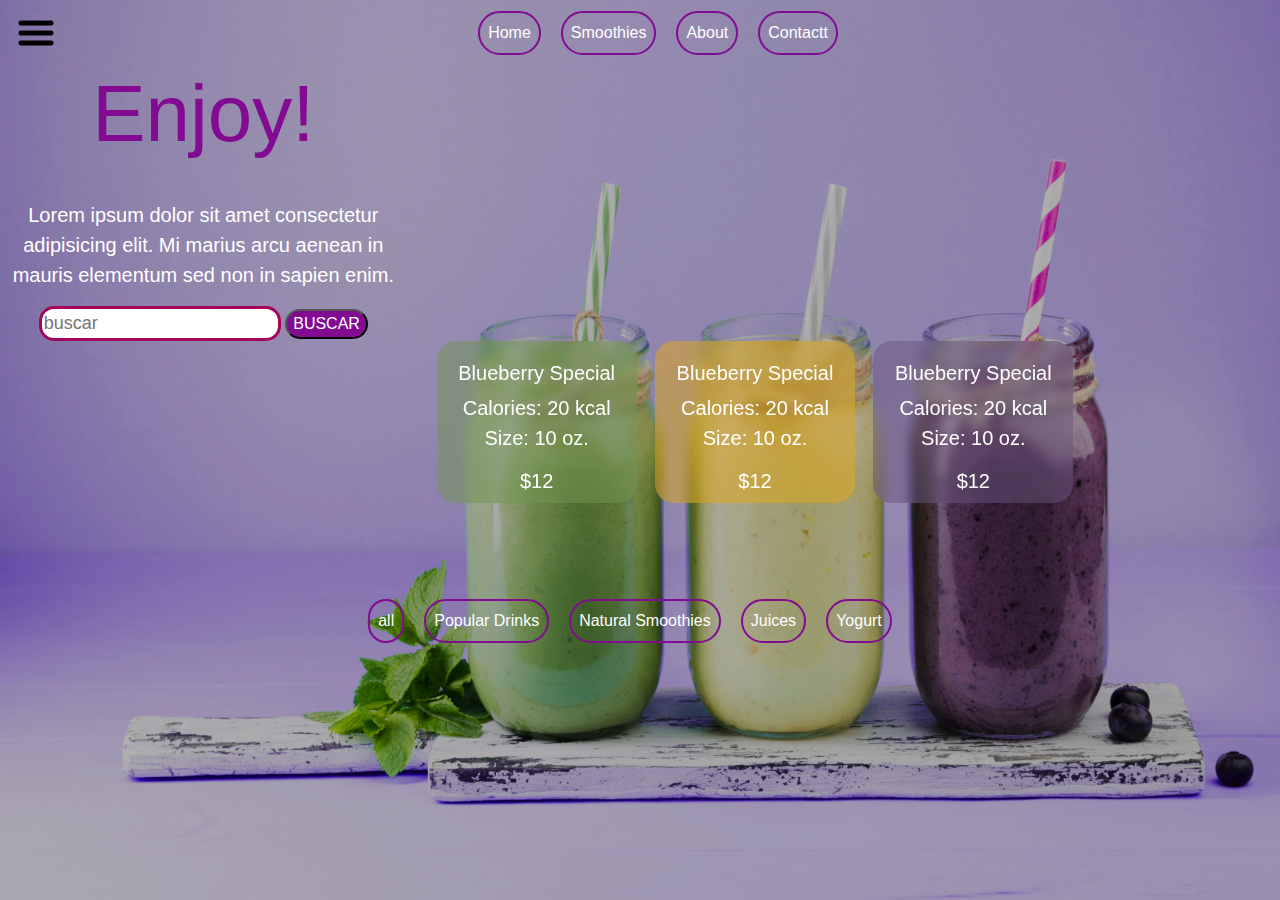
==== bebidas refrescantes/index.html @ 8b8bbb33 "Add files via upload" ====
<!DOCTYPE html>
<html lang="es">
<head>
    <!--links bootstrap css-->
    <link rel="stylesheet" href="css/Estilos.css">
    <link rel="stylesheet" href="css/bootstrap.min.css">
    
    <meta charset="UTF-8">
    <meta name="viewport" content="width=device-width, user-scalable=no, initial-scale=1.0">
    <title>Bebidas Refrescantes</title>
  
</head>
<body>
    <!--fondo de la pagina-->
    <div class="fondo">
        <img src="imagenes/fondo.jpg" alt="" class="img-fondo">

        <!--navbar transparente-->
        <div>
            <header>
                <nav class="navbar navbar-expand-lg navbar-light">
                    <a class="navbar-brand" href="#"><img src="imagenes/icono.png" alt=""></a>
                    <button class="navbar-toggler" type="button" data-toggle="collapse" data-target="#navbarSupportedContent" aria-controls="navbarSupportedContent" aria-expanded="false" aria-label="Toggle navigation">
                      <span class="navbar-toggler-icon"></span>
                    </button>
                  
                    <div class="collapse navbar-collapse" id="navbarSupportedContent">
                      <ul class="navbar-nav" style="margin: auto;"> 
                        <li class="nav-item ">
                          <a class="nav-link" href="#">Home <span class="sr-only">(current)</span></a>
                        </li>
                        <li class="nav-item">
                          <a class="nav-link" href="#">Smoothies</a>
                        </li>
                        <li class="nav-item">
                            <a class="nav-link" href="#">About</a>
                          </li>
                          <li class="nav-item">
                            <a class="nav-link" href="#">Contactt</a>
                          </li>
                      </ul>
                    </div>
                  </nav>
            </header>
        </div>

        <!--titulo Enjoi-->
        <div class="row">
            <div class="col-md-4">
                <h3 class="titulo">Enjoy!</h3>
            </div>
            <div class="col-md-8"></div>
        </div>

        <!--Texto bajo enjoy-->
        <div class="row">
            <div class="col-md-4">
                <p class="textoBlanco">
                    <br>Lorem ipsum dolor sit amet consectetur 
                    <br>adipisicing elit. Mi marius arcu aenean in 
                    <br>mauris elementum sed non in sapien enim.
                </p>
            </div>
            <div class="col-md-8"></div>
        </div>

         <!--barra de busqueda-->
         <div class="row">
            <div class="col-md-4">
                <input type="text" name="barra search" placeholder="buscar" class="src" autocomplete="off">
                <button type="button" class="boton">BUSCAR</button>
            </div>
            <div class=" col-m-8"></div>
        </div>

        <!--tarjetas-->
        <div class="row">
            <div class="col-md-2"></div>
            <div class="col-md-2"></div>
            <div class="col-md-2">
                <div class="card1" style="width: 200px; height: 162px;">
                    <div class="card-body">
                      <h5 class="textoBlanco">Blueberry Special</h5>
                      <p class="textoBlanco">Calories: 20 kcal <br>Size: 10 oz.</p>
                      <h5 class="textoBlanco">$12</h5>
                    </div>
                  </div>
            </div>
            <div class="col-md-2">
                <div class="card2" style="width: 200px; height: 162px;">
                    <div class="card-body">
                        <h5 class="textoBlanco">Blueberry Special</h5>
                      <p class="textoBlanco">Calories: 20 kcal <br>Size: 10 oz.</p>
                      <h5 class="textoBlanco">$12</h5>
                    </div>
                  </div>
            </div>
            <div class="col-md-2">
                <div class="card3" style="width: 200px; height: 162px;">
                    <div class="card-body">
                        <h5 class="textoBlanco">Blueberry Special</h5>
                      <p class="textoBlanco">Calories: 20 kcal <br>Size: 10 oz.</p>
                      <h5 class="textoBlanco">$12</h5>
                    </div>
                  </div>
            </div>
            <div class="col-md-2"></div>
        </div>

        <div class="row">
            <p>
                <br><br><br>
            </p>
        </div>


        <div class="row">
            <div class="col-md-2"></div>
            <div class="col-md-8">
                <nav class="navbar navbar-expand-lg navbar-light">
                    <button class="navbar-toggler" type="button" data-toggle="collapse" data-target="#navbarSupportedContent" aria-controls="navbarSupportedContent" aria-expanded="false" aria-label="Toggle navigation">
                      <span class="navbar-toggler-icon"></span>
                    </button>
                  
                    <div class="collapse navbar-collapse" id="navbarSupportedContent">
                      <ul class="navbar-nav" style="margin: auto;"> 
                        <li class="nav-item">
                          <a class="nav-link" href="#">all</a>
                        </li>
                        <li class="nav-item">
                            <a class="nav-link" href="#">Popular Drinks</a>
                          </li>
                          <li class="nav-item">
                            <a class="nav-link" href="#">Natural Smoothies</a>
                          </li>
                          <li class="nav-item">
                            <a class="nav-link" href="#">Juices</a>
                          </li>
                          <li class="nav-item">
                            <a class="nav-link" href="#">Yogurt</a>
                          </li>
                      </ul>
                    </div>
                  </nav>
            </div>
            <div class="col-md-2"></div>
        </div>

  <!--seguire a partir de aqui-->

      </div>
    

    
    <!--links Jquery y bootstrap js-->
    <script src="js/jquery-3.5.1.min.js"></script>
    <script src="js/bootstrap.min.js"></script>  
</body>
</html>
---- bebidas refrescantes/css/Estilos.css ----
body{
    margin: 0 auto;
    padding: 0px;
}

.fondo{
  height: 100vh;
  width: 100%;
  background-color: rgba(0, 0, 0, 0.3);
  text-align: center;
  position: absolute;
}

.img-fondo{
  height: 100%;
  width: 100%;
  position: absolute;
  top: 0;
  left: 0;
  z-index: -100;
}

.navbar-brand img {
  height: 40px;

}

.navbar .navbar-nav .nav-item .nav-link:link,.navbar .navbar-nav .nav-item .nav-link:visited {
  color: #fff;
  margin-right: 20px;
  border: 2px solid #820b92;
  border-radius: 30px;
}



/*efecto hover para el navbar parpadea demasiado*/

/*.navbar .navbar-nav .nav-item .nav-link:hover,.navbar .navbar-nav .nav-item .nav-link:active {
  color: #1c007b;
  margin-right: 20px;
  border-bottom: 2px solid #1c007b;
  transition: border-bottom 0.2s;

}*/

.titulo{
  font-size: 80px;
  color: #820b92;
}

.textoBlanco{
  font-size: 20px;
  color: #fff;
}


input.src{
  padding: 9px, 10px, 9px, 32px;
  outline: none;
  font-size: 18px;
  border-radius: 15px;
  color: #444;
  border: 3px solid #a50559;
}

.boton{
  border-radius: 15px;
  background-color: #820b92;
  color: #fff;
}

.card1{
  background: rgba(111, 149, 81, 0.5);
backdrop-filter: blur(5px);
/* Note: backdrop-filter has minimal browser support */

border-radius: 19px;
}

.card2{
  background: rgba(228, 170, 20, 0.5);
backdrop-filter: blur(5px);
/* Note: backdrop-filter has minimal browser support */

border-radius: 19px;
}

.card3{
  background: rgba(106, 86, 125, 0.5);
backdrop-filter: blur(5px);
/* Note: backdrop-filter has minimal browser support */

border-radius: 19px;
}
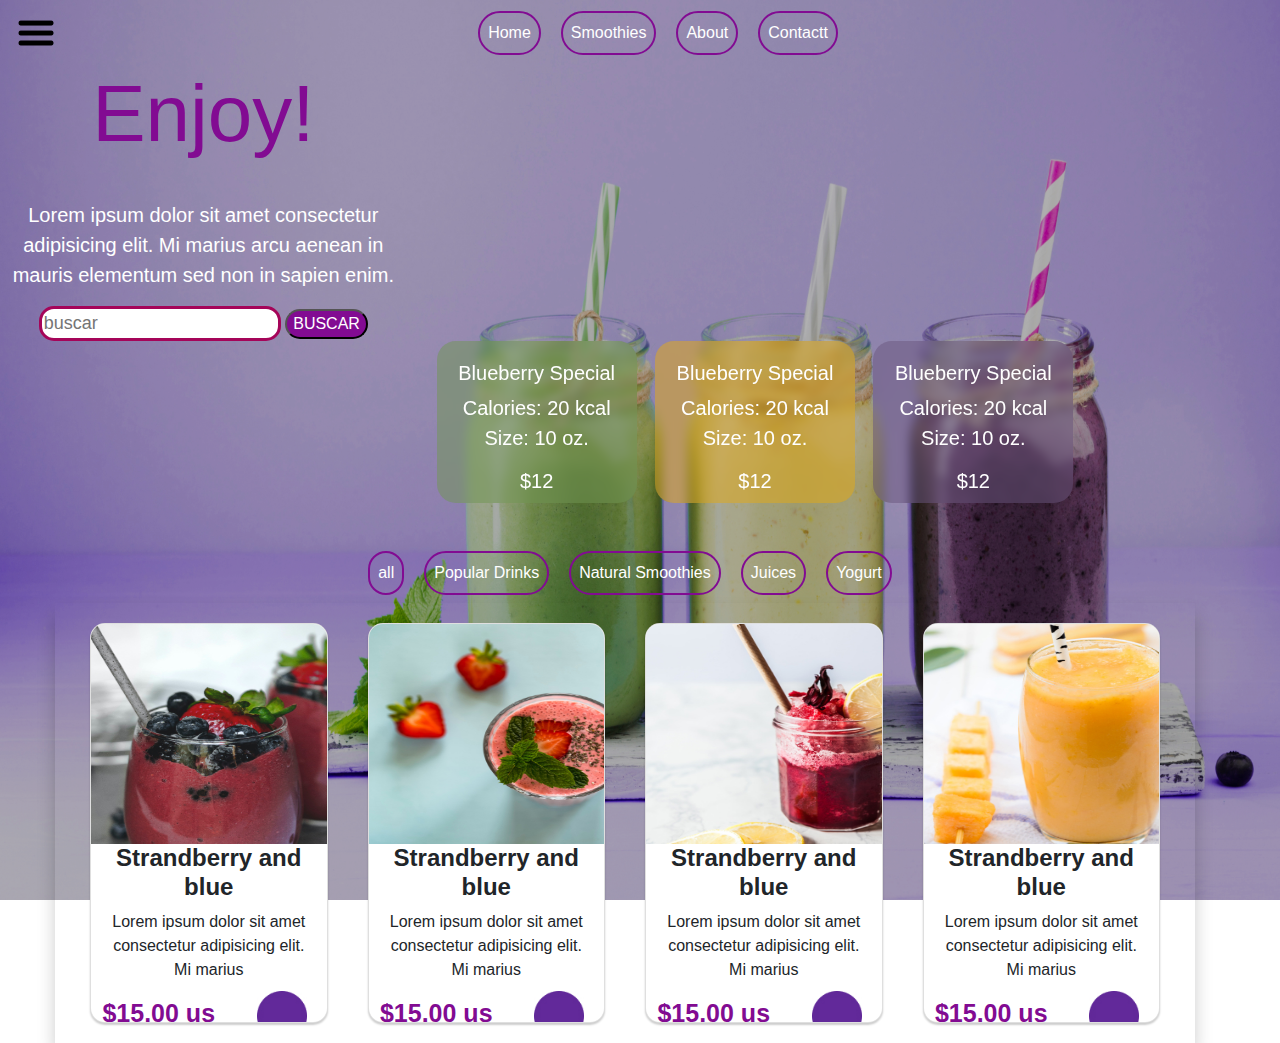
==== commit ee3c0493: "implementacion de cards" ====
--- a/bebidas refrescantes/index.html
+++ b/bebidas refrescantes/index.html
@@ -109,7 +109,7 @@
 
         <div class="row">
             <p>
-                <br><br><br>
+                <br>
             </p>
         </div>
 
@@ -146,7 +146,56 @@
             <div class="col-md-2"></div>
         </div>
 
-  <!--seguire a partir de aqui-->
+        <div class="row">
+          <div class="container" style="display:flex;">
+
+            <div class="card">
+              <img src="imagenes/card1.jpg" alt="">
+              <h4>Strandberry and blue</h4>
+              <p>Lorem ipsum dolor sit amet consectetur 
+                adipisicing elit. Mi marius</p>
+                <h5>$15.00 us</h5>
+                <img style="width: 50px; height: 50px; margin-left: auto; margin-right: 20px; 
+                margin-top: -45px;" src="imagenes/Ellipse 8.jpg" >
+              <a href=""></a>
+            </div>
+
+            <div class="card">
+              <img src="imagenes/card2.jpg" alt="">
+              <h4>Strandberry and blue</h4>
+              <p>Lorem ipsum dolor sit amet consectetur 
+                adipisicing elit. Mi marius</p>
+                <h5>$15.00 us</h5>
+                <img style="width: 50px; height: 50px; margin-left: auto; margin-right: 20px; 
+                margin-top: -45px;" src="imagenes/Ellipse 8.jpg" >
+              <a href=""></a>
+            </div>
+
+            <div class="card">
+              <img src="imagenes/card3.jpg" alt="">
+              <h4>Strandberry and blue</h4>
+              <p>Lorem ipsum dolor sit amet consectetur 
+                adipisicing elit. Mi marius</p>
+                <h5>$15.00 us</h5>
+                <img style="width: 50px; height: 50px; margin-left: auto; margin-right: 20px; 
+                margin-top: -45px;" src="imagenes/Ellipse 8.jpg" >
+              <a href=""></a>
+            </div>
+
+            <div class="card">
+              <img src="imagenes/card4.jpg" alt="">
+              <h4>Strandberry and blue</h4>
+              <p>Lorem ipsum dolor sit amet consectetur 
+                adipisicing elit. Mi marius</p>
+                <h5>$15.00 us</h5>
+                <img style="width: 50px; height: 50px; margin-left: auto; margin-right: 20px; 
+                margin-top: -45px;" src="imagenes/Ellipse 8.jpg" >
+              <a href=""></a>
+            </div>
+
+          </div>
+        </div>
+
 
       </div>
     
--- a/bebidas refrescantes/css/Estilos.css
+++ b/bebidas refrescantes/css/Estilos.css
@@ -1,3 +1,4 @@
+
 body{
     margin: 0 auto;
     padding: 0px;
@@ -93,3 +94,47 @@
 
 border-radius: 19px;
 }
+
+.container .card{
+  width: 330px;
+  height: 400px;
+  border-radius: 15px;
+  box-shadow: 0 2px 2px rgba(0, 0, 0, 0.2);
+  overflow: hidden;
+  margin: 20px;
+  text-align: center;
+  transition: all 0.25s;
+}
+
+.container ,.card:hover{
+  transform: translate(-15px);
+  box-shadow: 0 12px 17px rgba(0, 0, 0, 0.2);
+}
+
+.container .card img{
+  width: 330px;
+  height: 220px;
+}
+
+.container .card h4{
+  font-weight: 600;
+}
+
+.container .card p{
+  padding: 0 1rem;
+  font-size: 16px;
+  font-weight: 300;
+}
+
+.container .card a{
+  font-weight: 500;
+  text-decoration: none;
+  color: #3498db;
+}
+
+.container .card h5{
+  padding-right: 100px;
+  font-weight: 600;
+  font-size: 25px;
+  color: #820b92;
+}
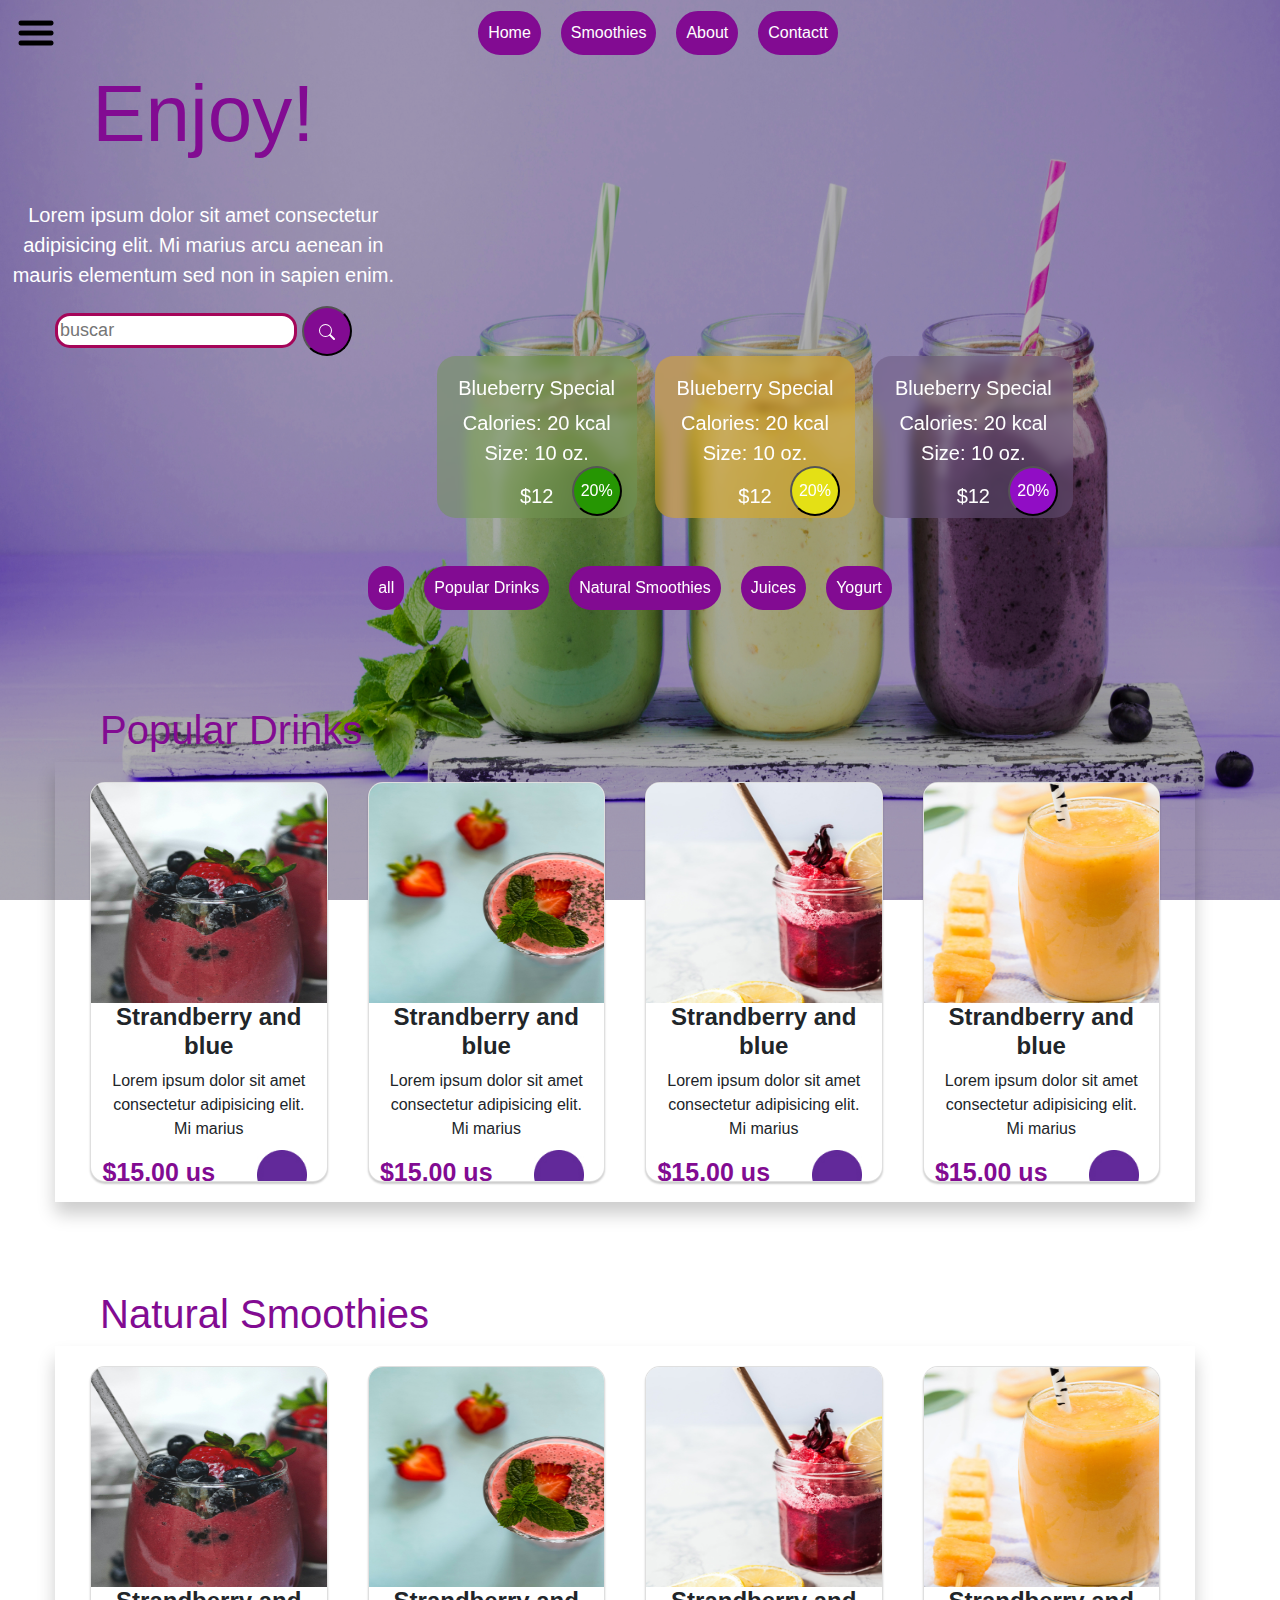
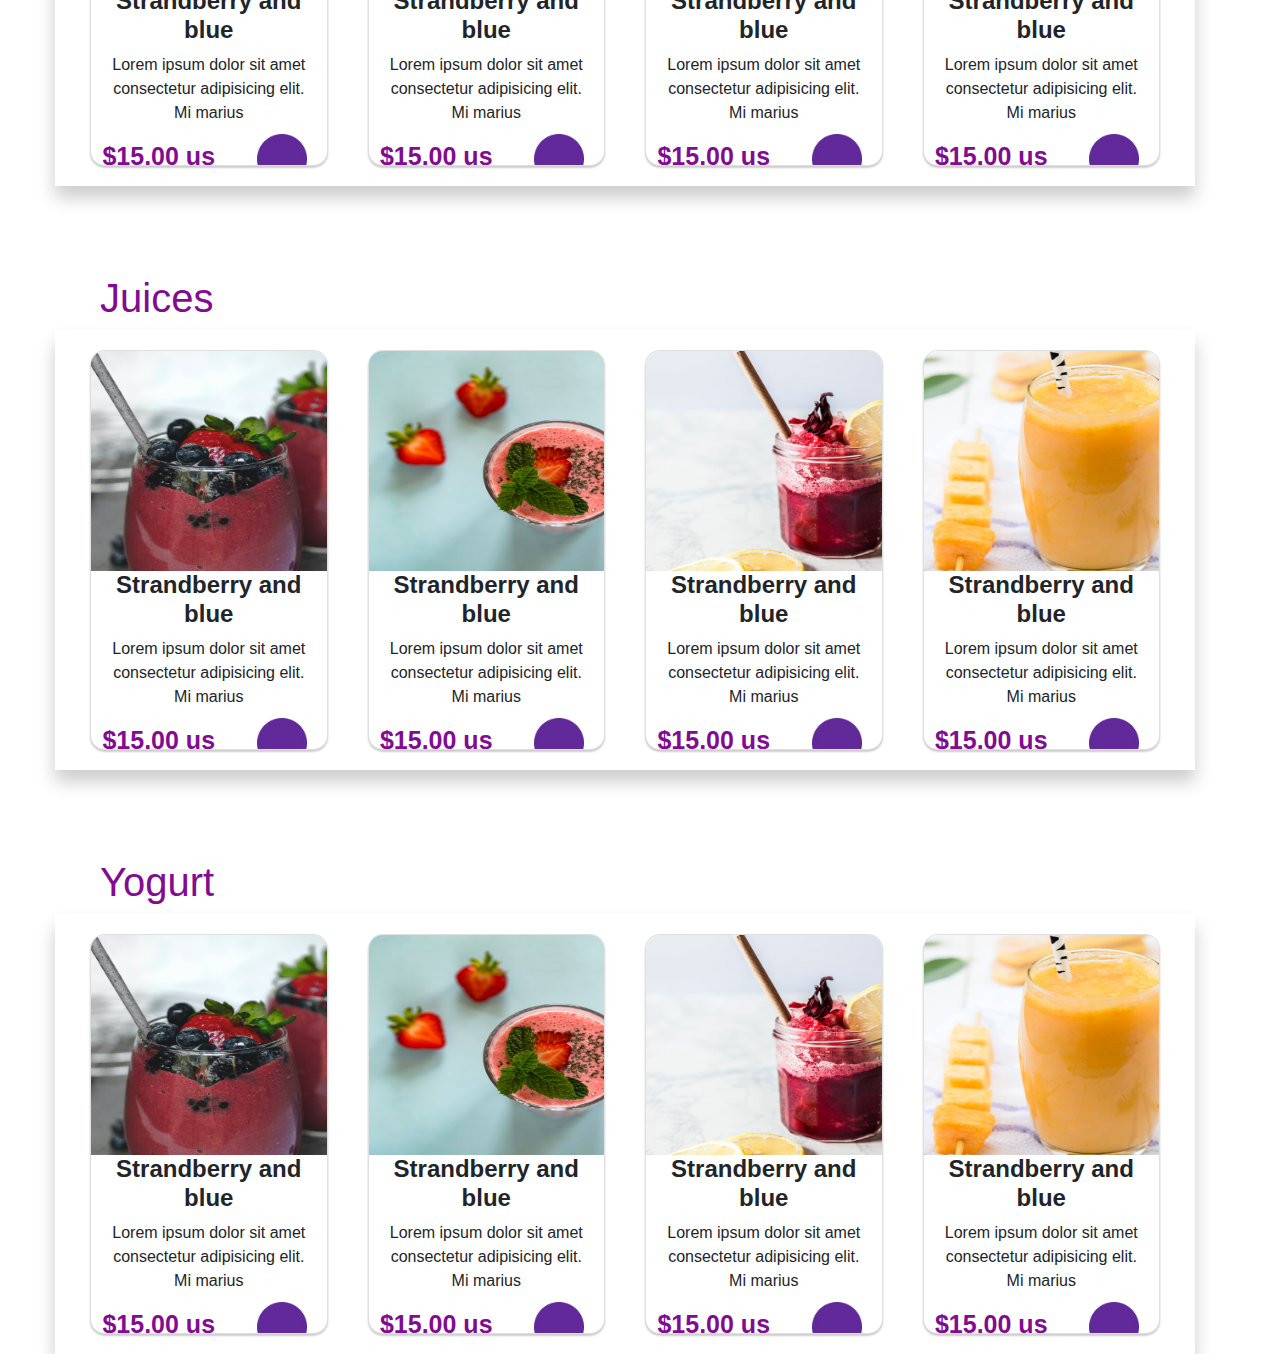
==== commit 560bcda4: "segundo navbar funciona" ====
--- a/bebidas refrescantes/index.html
+++ b/bebidas refrescantes/index.html
@@ -27,16 +27,16 @@
                     <div class="collapse navbar-collapse" id="navbarSupportedContent">
                       <ul class="navbar-nav" style="margin: auto;"> 
                         <li class="nav-item ">
-                          <a class="nav-link" href="#">Home <span class="sr-only">(current)</span></a>
+                          <a class="nav-link" href="#" style="background-color: #820b92;">Home <span class="sr-only">(current)</span></a>
                         </li>
                         <li class="nav-item">
-                          <a class="nav-link" href="#">Smoothies</a>
+                          <a class="nav-link" href="#" style="background-color: #820b92;">Smoothies</a>
                         </li>
                         <li class="nav-item">
-                            <a class="nav-link" href="#">About</a>
+                            <a class="nav-link" href="#" style="background-color: #820b92;">About</a>
                           </li>
                           <li class="nav-item">
-                            <a class="nav-link" href="#">Contactt</a>
+                            <a class="nav-link" href="#" style="background-color: #820b92;">Contactt</a>
                           </li>
                       </ul>
                     </div>
@@ -68,21 +68,24 @@
          <div class="row">
             <div class="col-md-4">
                 <input type="text" name="barra search" placeholder="buscar" class="src" autocomplete="off">
-                <button type="button" class="boton">BUSCAR</button>
+                <button type="button" class="boton"><svg width="1em" height="1em" viewBox="0 0 16 16" class="bi bi-search" fill="currentColor" xmlns="http://www.w3.org/2000/svg">
+                  <path fill-rule="evenodd" d="M10.442 10.442a1 1 0 0 1 1.415 0l3.85 3.85a1 1 0 0 1-1.414 1.415l-3.85-3.85a1 1 0 0 1 0-1.415z"/>
+                  <path fill-rule="evenodd" d="M6.5 12a5.5 5.5 0 1 0 0-11 5.5 5.5 0 0 0 0 11zM13 6.5a6.5 6.5 0 1 1-13 0 6.5 6.5 0 0 1 13 0z"/>
+                </svg></button>
             </div>
             <div class=" col-m-8"></div>
         </div>
 
         <!--tarjetas-->
         <div class="row">
-            <div class="col-md-2"></div>
-            <div class="col-md-2"></div>
+            <div class="col-md-4"></div>
             <div class="col-md-2">
                 <div class="card1" style="width: 200px; height: 162px;">
                     <div class="card-body">
                       <h5 class="textoBlanco">Blueberry Special</h5>
                       <p class="textoBlanco">Calories: 20 kcal <br>Size: 10 oz.</p>
                       <h5 class="textoBlanco">$12</h5>
+                      <button type="button" class="boton2">20%</button>
                     </div>
                   </div>
             </div>
@@ -92,15 +95,17 @@
                         <h5 class="textoBlanco">Blueberry Special</h5>
                       <p class="textoBlanco">Calories: 20 kcal <br>Size: 10 oz.</p>
                       <h5 class="textoBlanco">$12</h5>
+                      <button type="button" class="boton3">20%</button>
                     </div>
                   </div>
             </div>
-            <div class="col-md-2">
-                <div class="card3" style="width: 200px; height: 162px;">
+            <div class="col-xs-12 col-md-2">
+                <div class="card3 " style="width: 200px; height: 162px;">
                     <div class="card-body">
                         <h5 class="textoBlanco">Blueberry Special</h5>
                       <p class="textoBlanco">Calories: 20 kcal <br>Size: 10 oz.</p>
                       <h5 class="textoBlanco">$12</h5>
+                      <button type="button" class="boton4">20%</button>
                     </div>
                   </div>
             </div>
@@ -125,27 +130,36 @@
                     <div class="collapse navbar-collapse" id="navbarSupportedContent">
                       <ul class="navbar-nav" style="margin: auto;"> 
                         <li class="nav-item">
-                          <a class="nav-link" href="#">all</a>
+                          <a class="nav-link" href="#" style="background-color: #820b92;">all</a>
                         </li>
                         <li class="nav-item">
-                            <a class="nav-link" href="#">Popular Drinks</a>
+                            <a class="nav-link" href="#ancla" style="background-color: #820b92;">Popular Drinks</a>
                           </li>
                           <li class="nav-item">
-                            <a class="nav-link" href="#">Natural Smoothies</a>
+                            <a class="nav-link" href="#ancla1" style="background-color: #820b92;">Natural Smoothies</a>
                           </li>
                           <li class="nav-item">
-                            <a class="nav-link" href="#">Juices</a>
+                            <a class="nav-link" href="#ancla2" style="background-color: #820b92;">Juices</a>
                           </li>
                           <li class="nav-item">
-                            <a class="nav-link" href="#">Yogurt</a>
+                            <a class="nav-link" href="#ancla3" style="background-color: #820b92;">Yogurt</a>
                           </li>
                       </ul>
                     </div>
                   </nav>
             </div>
             <div class="col-md-2"></div>
-        </div>
-
+            </div>
+
+            
+            <div>
+              <a name="ancla"></a>
+              <p><br><br><br></p>
+              <h5 class="titulo1">Popular Drinks</h5>
+            </div>
+
+        <!--inicio de cards-->
+        
         <div class="row">
           <div class="container" style="display:flex;">
 
@@ -192,7 +206,169 @@
                 margin-top: -45px;" src="imagenes/Ellipse 8.jpg" >
               <a href=""></a>
             </div>
-
+          </div>
+        </div>
+        
+
+        <div>
+          <a name="ancla1"></a>
+          <p><br><br><br></p>
+          <h5 class="titulo1">Natural Smoothies</h5>
+        </div>
+        <div class="row">
+          <div class="container" style="display:flex;">
+
+            <div class="card">
+              <img src="imagenes/card1.jpg" alt="">
+              <h4>Strandberry and blue</h4>
+              <p>Lorem ipsum dolor sit amet consectetur 
+                adipisicing elit. Mi marius</p>
+                <h5>$15.00 us</h5>
+                <img style="width: 50px; height: 50px; margin-left: auto; margin-right: 20px; 
+                margin-top: -45px;" src="imagenes/Ellipse 8.jpg" >
+              <a href=""></a>
+            </div>
+
+            <div class="card">
+              <img src="imagenes/card2.jpg" alt="">
+              <h4>Strandberry and blue</h4>
+              <p>Lorem ipsum dolor sit amet consectetur 
+                adipisicing elit. Mi marius</p>
+                <h5>$15.00 us</h5>
+                <img style="width: 50px; height: 50px; margin-left: auto; margin-right: 20px; 
+                margin-top: -45px;" src="imagenes/Ellipse 8.jpg" >
+              <a href=""></a>
+            </div>
+
+            <div class="card">
+              <img src="imagenes/card3.jpg" alt="">
+              <h4>Strandberry and blue</h4>
+              <p>Lorem ipsum dolor sit amet consectetur 
+                adipisicing elit. Mi marius</p>
+                <h5>$15.00 us</h5>
+                <img style="width: 50px; height: 50px; margin-left: auto; margin-right: 20px; 
+                margin-top: -45px;" src="imagenes/Ellipse 8.jpg" >
+              <a href=""></a>
+            </div>
+
+            <div class="card">
+              <img src="imagenes/card4.jpg" alt="">
+              <h4>Strandberry and blue</h4>
+              <p>Lorem ipsum dolor sit amet consectetur 
+                adipisicing elit. Mi marius</p>
+                <h5>$15.00 us</h5>
+                <img style="width: 50px; height: 50px; margin-left: auto; margin-right: 20px; 
+                margin-top: -45px;" src="imagenes/Ellipse 8.jpg" >
+              <a href=""></a>
+            </div>
+          </div>
+        </div>
+
+        <div>
+          <a name="ancla2"></a>
+          <p><br><br><br></p>
+          <h5 class="titulo1">Juices</h5>
+        </div>
+        <div class="row">
+          <div class="container" style="display:flex;">
+
+            <div class="card">
+              <img src="imagenes/card1.jpg" alt="">
+              <h4>Strandberry and blue</h4>
+              <p>Lorem ipsum dolor sit amet consectetur 
+                adipisicing elit. Mi marius</p>
+                <h5>$15.00 us</h5>
+                <img style="width: 50px; height: 50px; margin-left: auto; margin-right: 20px; 
+                margin-top: -45px;" src="imagenes/Ellipse 8.jpg" >
+              <a href=""></a>
+            </div>
+
+            <div class="card">
+              <img src="imagenes/card2.jpg" alt="">
+              <h4>Strandberry and blue</h4>
+              <p>Lorem ipsum dolor sit amet consectetur 
+                adipisicing elit. Mi marius</p>
+                <h5>$15.00 us</h5>
+                <img style="width: 50px; height: 50px; margin-left: auto; margin-right: 20px; 
+                margin-top: -45px;" src="imagenes/Ellipse 8.jpg" >
+              <a href=""></a>
+            </div>
+
+            <div class="card">
+              <img src="imagenes/card3.jpg" alt="">
+              <h4>Strandberry and blue</h4>
+              <p>Lorem ipsum dolor sit amet consectetur 
+                adipisicing elit. Mi marius</p>
+                <h5>$15.00 us</h5>
+                <img style="width: 50px; height: 50px; margin-left: auto; margin-right: 20px; 
+                margin-top: -45px;" src="imagenes/Ellipse 8.jpg" >
+              <a href=""></a>
+            </div>
+
+            <div class="card">
+              <img src="imagenes/card4.jpg" alt="">
+              <h4>Strandberry and blue</h4>
+              <p>Lorem ipsum dolor sit amet consectetur 
+                adipisicing elit. Mi marius</p>
+                <h5>$15.00 us</h5>
+                <img style="width: 50px; height: 50px; margin-left: auto; margin-right: 20px; 
+                margin-top: -45px;" src="imagenes/Ellipse 8.jpg" >
+              <a href=""></a>
+            </div>
+          </div>
+        </div>
+
+        <div>
+          <a name="ancla3"></a>
+          <p><br><br><br></p>
+          <h5 class="titulo1">Yogurt</h5>
+        </div>
+        <div class="row">
+          <div class="container" style="display:flex;">
+
+            <div class="card">
+              <img src="imagenes/card1.jpg" alt="">
+              <h4>Strandberry and blue</h4>
+              <p>Lorem ipsum dolor sit amet consectetur 
+                adipisicing elit. Mi marius</p>
+                <h5>$15.00 us</h5>
+                <img style="width: 50px; height: 50px; margin-left: auto; margin-right: 20px; 
+                margin-top: -45px;" src="imagenes/Ellipse 8.jpg" >
+              <a href=""></a>
+            </div>
+
+            <div class="card">
+              <img src="imagenes/card2.jpg" alt="">
+              <h4>Strandberry and blue</h4>
+              <p>Lorem ipsum dolor sit amet consectetur 
+                adipisicing elit. Mi marius</p>
+                <h5>$15.00 us</h5>
+                <img style="width: 50px; height: 50px; margin-left: auto; margin-right: 20px; 
+                margin-top: -45px;" src="imagenes/Ellipse 8.jpg" >
+              <a href=""></a>
+            </div>
+
+            <div class="card">
+              <img src="imagenes/card3.jpg" alt="">
+              <h4>Strandberry and blue</h4>
+              <p>Lorem ipsum dolor sit amet consectetur 
+                adipisicing elit. Mi marius</p>
+                <h5>$15.00 us</h5>
+                <img style="width: 50px; height: 50px; margin-left: auto; margin-right: 20px; 
+                margin-top: -45px;" src="imagenes/Ellipse 8.jpg" >
+              <a href=""></a>
+            </div>
+
+            <div class="card">
+              <img src="imagenes/card4.jpg" alt="">
+              <h4>Strandberry and blue</h4>
+              <p>Lorem ipsum dolor sit amet consectetur 
+                adipisicing elit. Mi marius</p>
+                <h5>$15.00 us</h5>
+                <img style="width: 50px; height: 50px; margin-left: auto; margin-right: 20px; 
+                margin-top: -45px;" src="imagenes/Ellipse 8.jpg" >
+              <a href=""></a>
+            </div>
           </div>
         </div>
 
--- a/bebidas refrescantes/css/Estilos.css
+++ b/bebidas refrescantes/css/Estilos.css
@@ -33,20 +33,15 @@
   border-radius: 30px;
 }
 
-
-
-/*efecto hover para el navbar parpadea demasiado*/
-
-/*.navbar .navbar-nav .nav-item .nav-link:hover,.navbar .navbar-nav .nav-item .nav-link:active {
-  color: #1c007b;
-  margin-right: 20px;
-  border-bottom: 2px solid #1c007b;
-  transition: border-bottom 0.2s;
-
-}*/
-
 .titulo{
   font-size: 80px;
+  color: #820b92;
+}
+
+.titulo1{
+  font-size: 40px;
+  text-align: left;
+  padding-left: 100px;
   color: #820b92;
 }
 
@@ -66,8 +61,53 @@
 }
 
 .boton{
-  border-radius: 15px;
+  border-radius: 30px;
+  width: 50px;
+  height: 50px;
   background-color: #820b92;
+  color: #fff;
+}
+
+.boton1{
+  position: relative;
+  left: 175px;
+  border-radius: 30px;
+  width: 30px;
+  height: 35px;
+  background-color: #820b92;
+  color: #fff;
+}
+
+.boton2{
+  position: relative;
+  left: 60px;
+  top: -50px;
+  border-radius: 30px;
+  width: 50px;
+  height: 50px;
+  background: #269603;
+  color: #fff;
+}
+
+.boton3{
+  position: relative;
+  left: 60px;
+  top: -50px;
+  border-radius: 30px;
+  width: 50px;
+  height: 50px;
+  background: #e4e015;
+  color: #fff;
+}
+
+.boton4{
+  position: relative;
+  left: 60px;
+  top: -50px;
+  border-radius: 30px;
+  width: 50px;
+  height: 50px;
+  background: #910dc5;
   color: #fff;
 }
 
